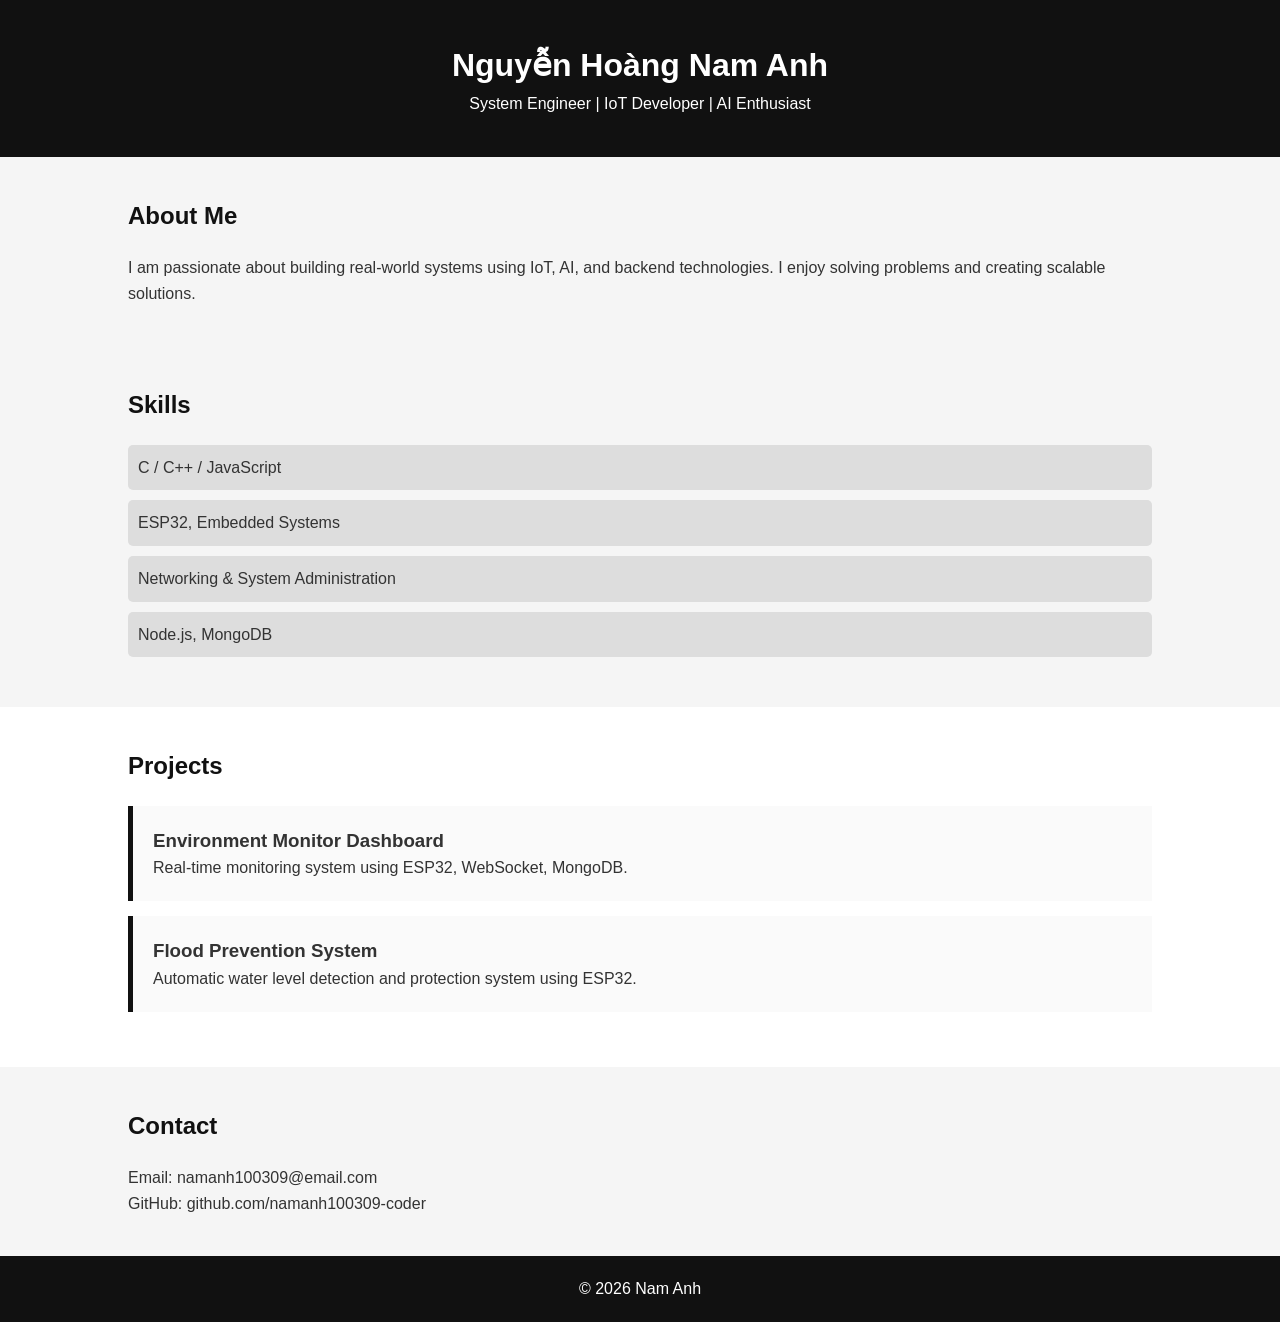
==== index.html @ 0e7c306d "Update index.html" ====
<!DOCTYPE html>
<html lang="en">
<head>
    <meta charset="UTF-8">
    <meta name="viewport" content="width=device-width, initial-scale=1.0">
    <title>Nam Anh - github</title>
    <link rel="stylesheet" href="style.css">
</head>
<body>

<header>
    <div class="container">
        <h1> Nguyễn Hoàng Nam Anh </h1>
        <p>System Engineer | IoT Developer | AI Enthusiast</p>
    </div>
</header>

<section class="about">
    <div class="container">
        <h2>About Me</h2>
        <p>
            I am passionate about building real-world systems using IoT, AI, and backend technologies.
            I enjoy solving problems and creating scalable solutions.
        </p>
    </div>
</section>

<section class="skills">
    <div class="container">
        <h2>Skills</h2>
        <ul>
            <li>C / C++ / JavaScript</li>
            <li>ESP32, Embedded Systems</li>
            <li>Networking & System Administration</li>
            <li>Node.js, MongoDB</li>
        </ul>
    </div>
</section>

<section class="projects">
    <div class="container">
        <h2>Projects</h2>

        <div class="card">
            <h3>Environment Monitor Dashboard</h3>
            <p>Real-time monitoring system using ESP32, WebSocket, MongoDB.</p>
        </div>

        <div class="card">
            <h3>Flood Prevention System</h3>
            <p>Automatic water level detection and protection system using ESP32.</p>
        </div>

    </div>
</section>

<section class="contact">
    <div class="container">
        <h2>Contact</h2>
        <p>Email: namanh100309@email.com</p>
        <p>GitHub: github.com/namanh100309-coder</p>
    </div>
</section>

<footer>
    <p>© 2026 Nam Anh </p>
</footer>

</body>
</html>
---- style.css ----
* {
    margin: 0;
    padding: 0;
    box-sizing: border-box;
}

body {
    font-family: Arial, sans-serif;
    line-height: 1.6;
    background: #f5f5f5;
    color: #333;
}

.container {
    width: 80%;
    margin: auto;
    overflow: hidden;
}

header {
    background: #111;
    color: #fff;
    padding: 40px 0;
    text-align: center;
}

section {
    padding: 40px 0;
}

h2 {
    margin-bottom: 20px;
    color: #111;
}

.skills ul {
    list-style: none;
}

.skills li {
    background: #ddd;
    margin: 10px 0;
    padding: 10px;
    border-radius: 5px;
}

.projects {
    background: #fff;
}

.card {
    background: #fafafa;
    padding: 20px;
    margin-bottom: 15px;
    border-left: 5px solid #111;
    transition: 0.3s;
}

.card:hover {
    transform: scale(1.02);
}

footer {
    text-align: center;
    padding: 20px;
    background: #111;
    color: #fff;
}
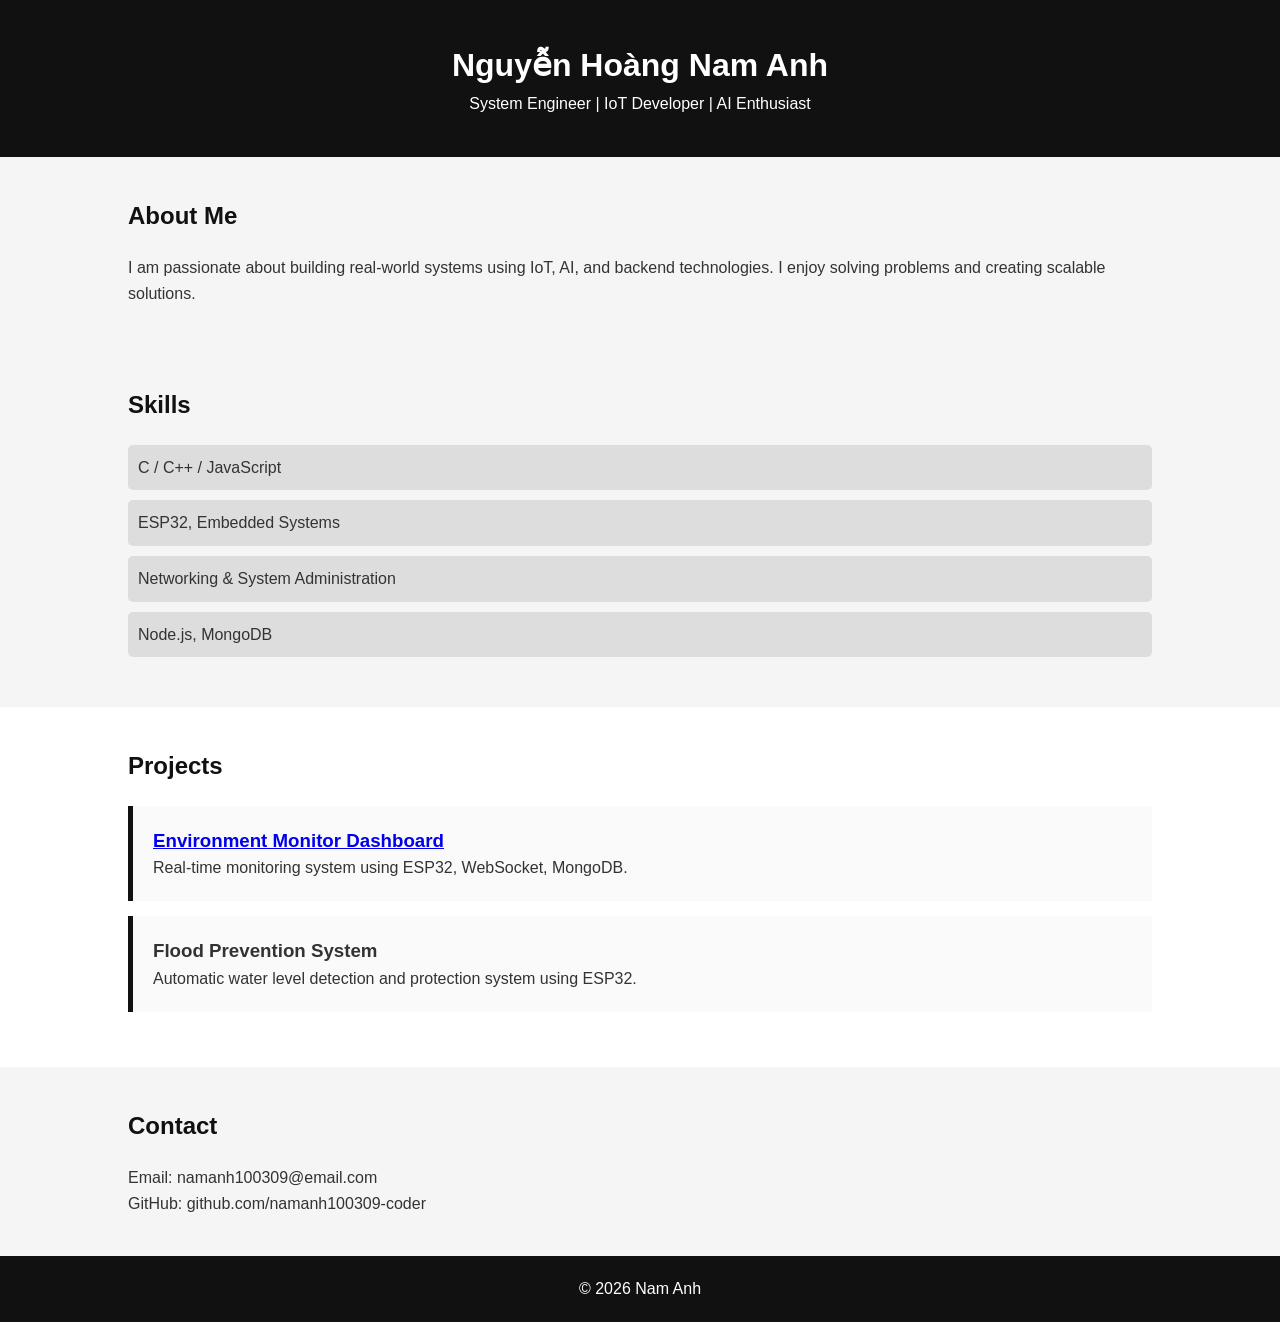
==== commit f7da09e3: "Update index.html" ====
--- a/index.html
+++ b/index.html
@@ -10,7 +10,7 @@
 
 <header>
     <div class="container">
-        <h1> Nguyễn Hoàng Nam Anh </h1>
+        <h1>Nguyễn Hoàng Nam Anh</h1>
         <p>System Engineer | IoT Developer | AI Enthusiast</p>
     </div>
 </header>
@@ -42,7 +42,9 @@
         <h2>Projects</h2>
 
         <div class="card">
-            <h3>Environment Monitor Dashboard</h3>
+            <h3>
+    <a href="project1.html">Environment Monitor Dashboard</a>
+  </h3>
             <p>Real-time monitoring system using ESP32, WebSocket, MongoDB.</p>
         </div>
 
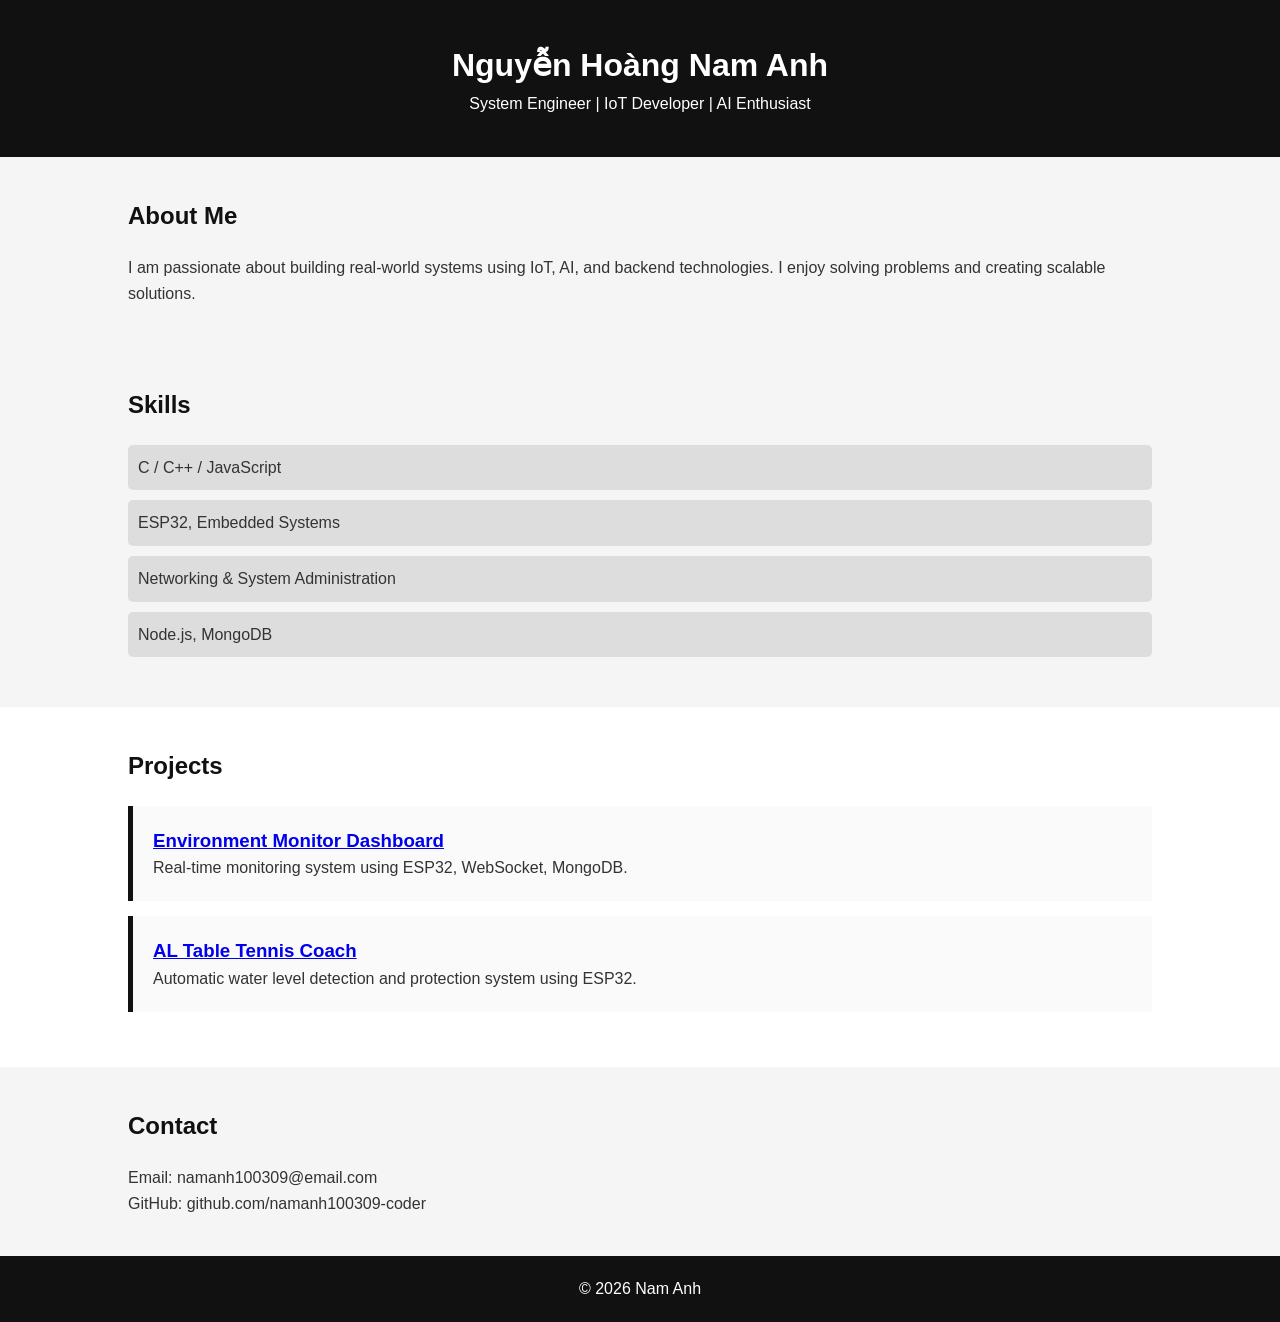
==== commit c6866d11: "Update index.html" ====
--- a/index.html
+++ b/index.html
@@ -49,7 +49,9 @@
         </div>
 
         <div class="card">
-            <h3>Flood Prevention System</h3>
+            <h3>
+                <a href="project2.html">AL Table Tennis Coach</a>
+            </h3>
             <p>Automatic water level detection and protection system using ESP32.</p>
         </div>
 
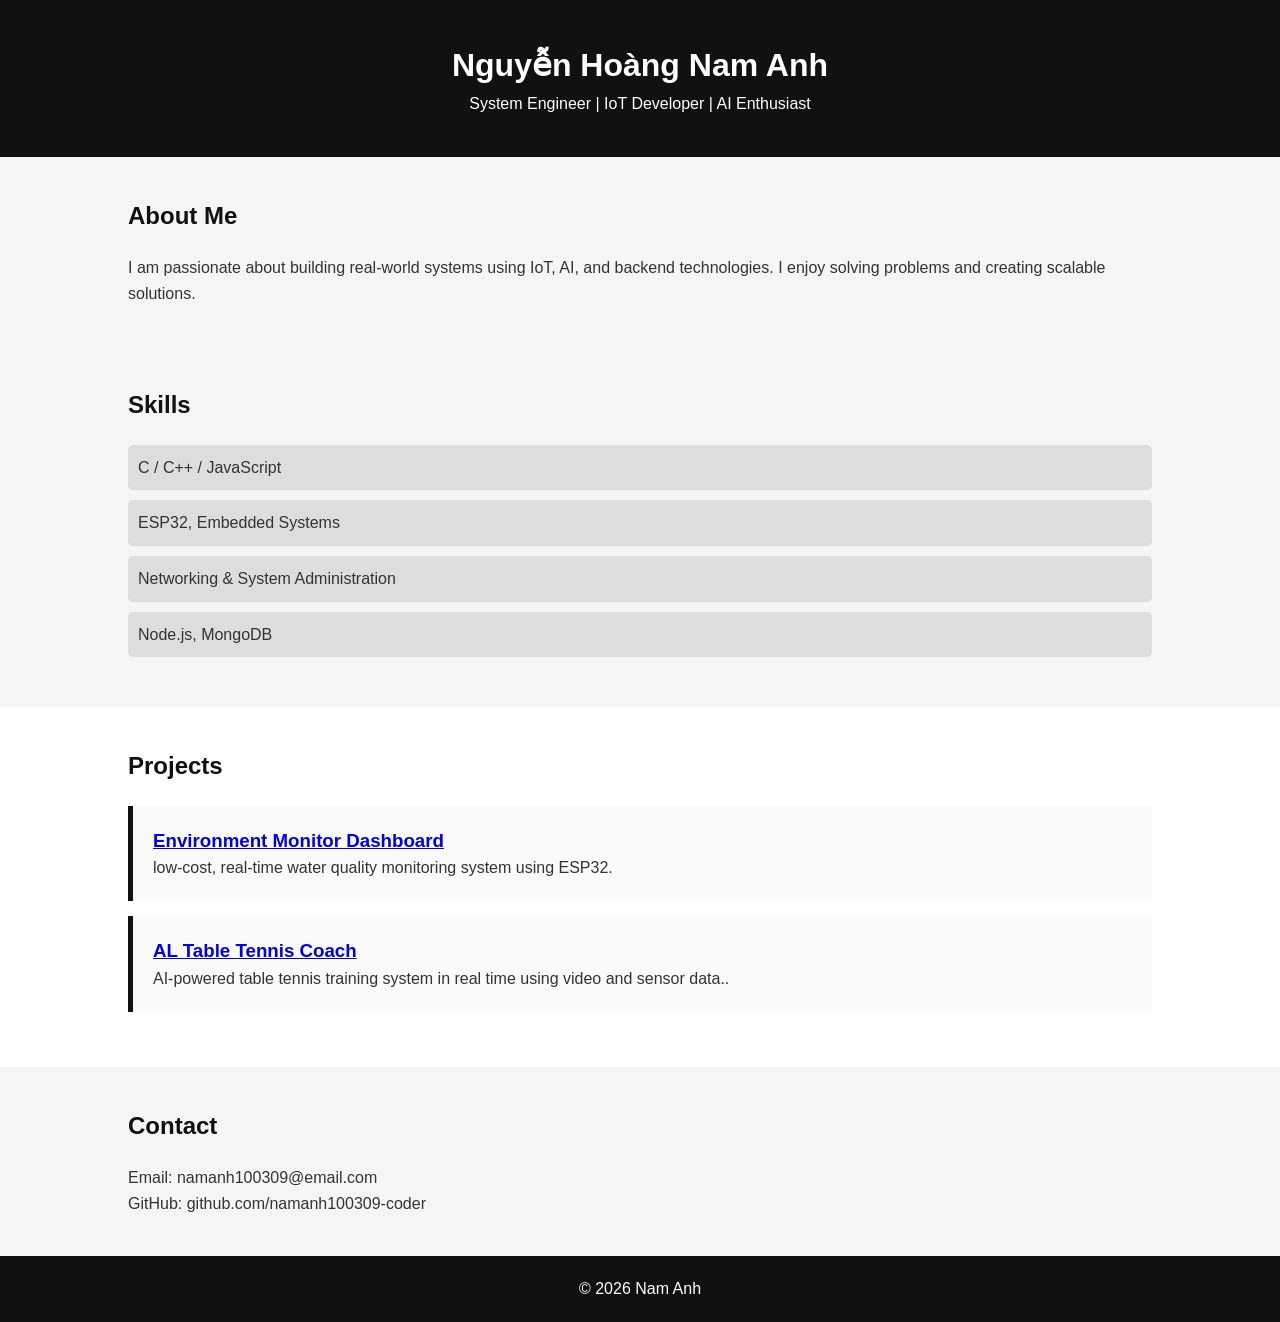
==== commit 49440137: "Update index.html" ====
--- a/index.html
+++ b/index.html
@@ -45,14 +45,14 @@
             <h3>
     <a href="project1.html">Environment Monitor Dashboard</a>
   </h3>
-            <p>Real-time monitoring system using ESP32, WebSocket, MongoDB.</p>
+            <p>low-cost, real-time water quality monitoring system using ESP32.</p>
         </div>
 
         <div class="card">
             <h3>
                 <a href="project2.html">AL Table Tennis Coach</a>
             </h3>
-            <p>Automatic water level detection and protection system using ESP32.</p>
+            <p>AI-powered table tennis training system  in real time using video and sensor data..</p>
         </div>
 
     </div>
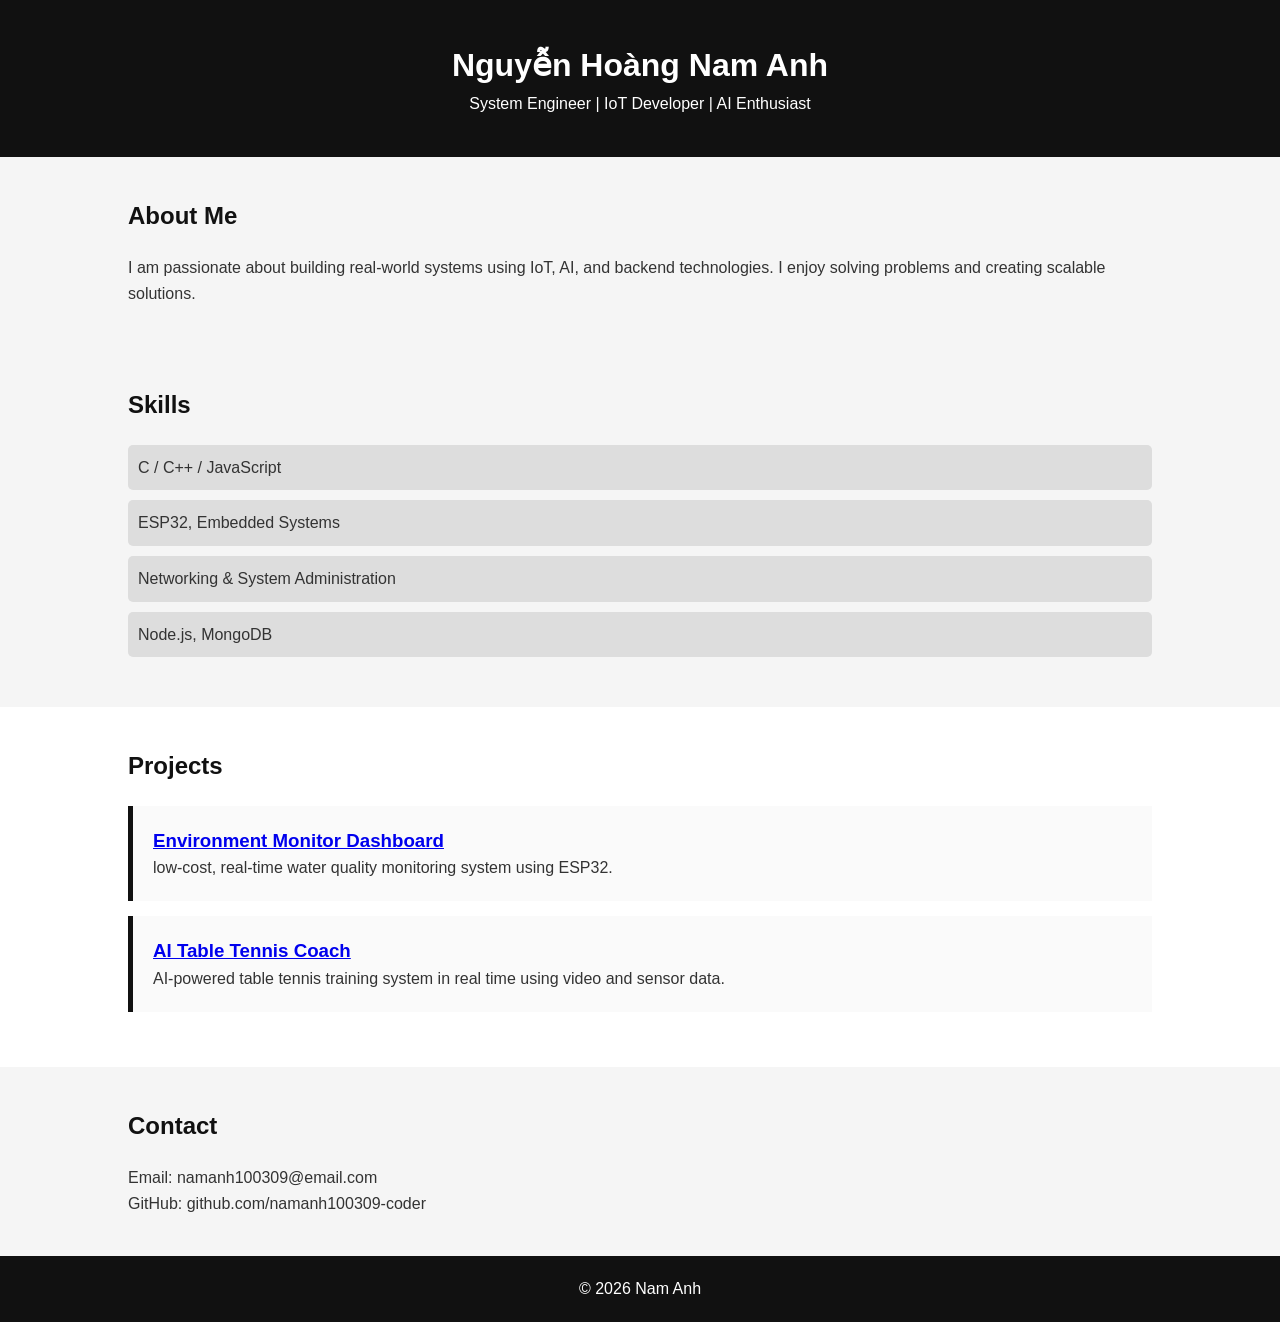
==== commit 1ffc1643: "Update index.html" ====
--- a/index.html
+++ b/index.html
@@ -50,9 +50,9 @@
 
         <div class="card">
             <h3>
-                <a href="project2.html">AL Table Tennis Coach</a>
+                <a href="project2.html">AI Table Tennis Coach</a>
             </h3>
-            <p>AI-powered table tennis training system  in real time using video and sensor data..</p>
+            <p>AI-powered table tennis training system in real time using video and sensor data.</p>
         </div>
 
     </div>
